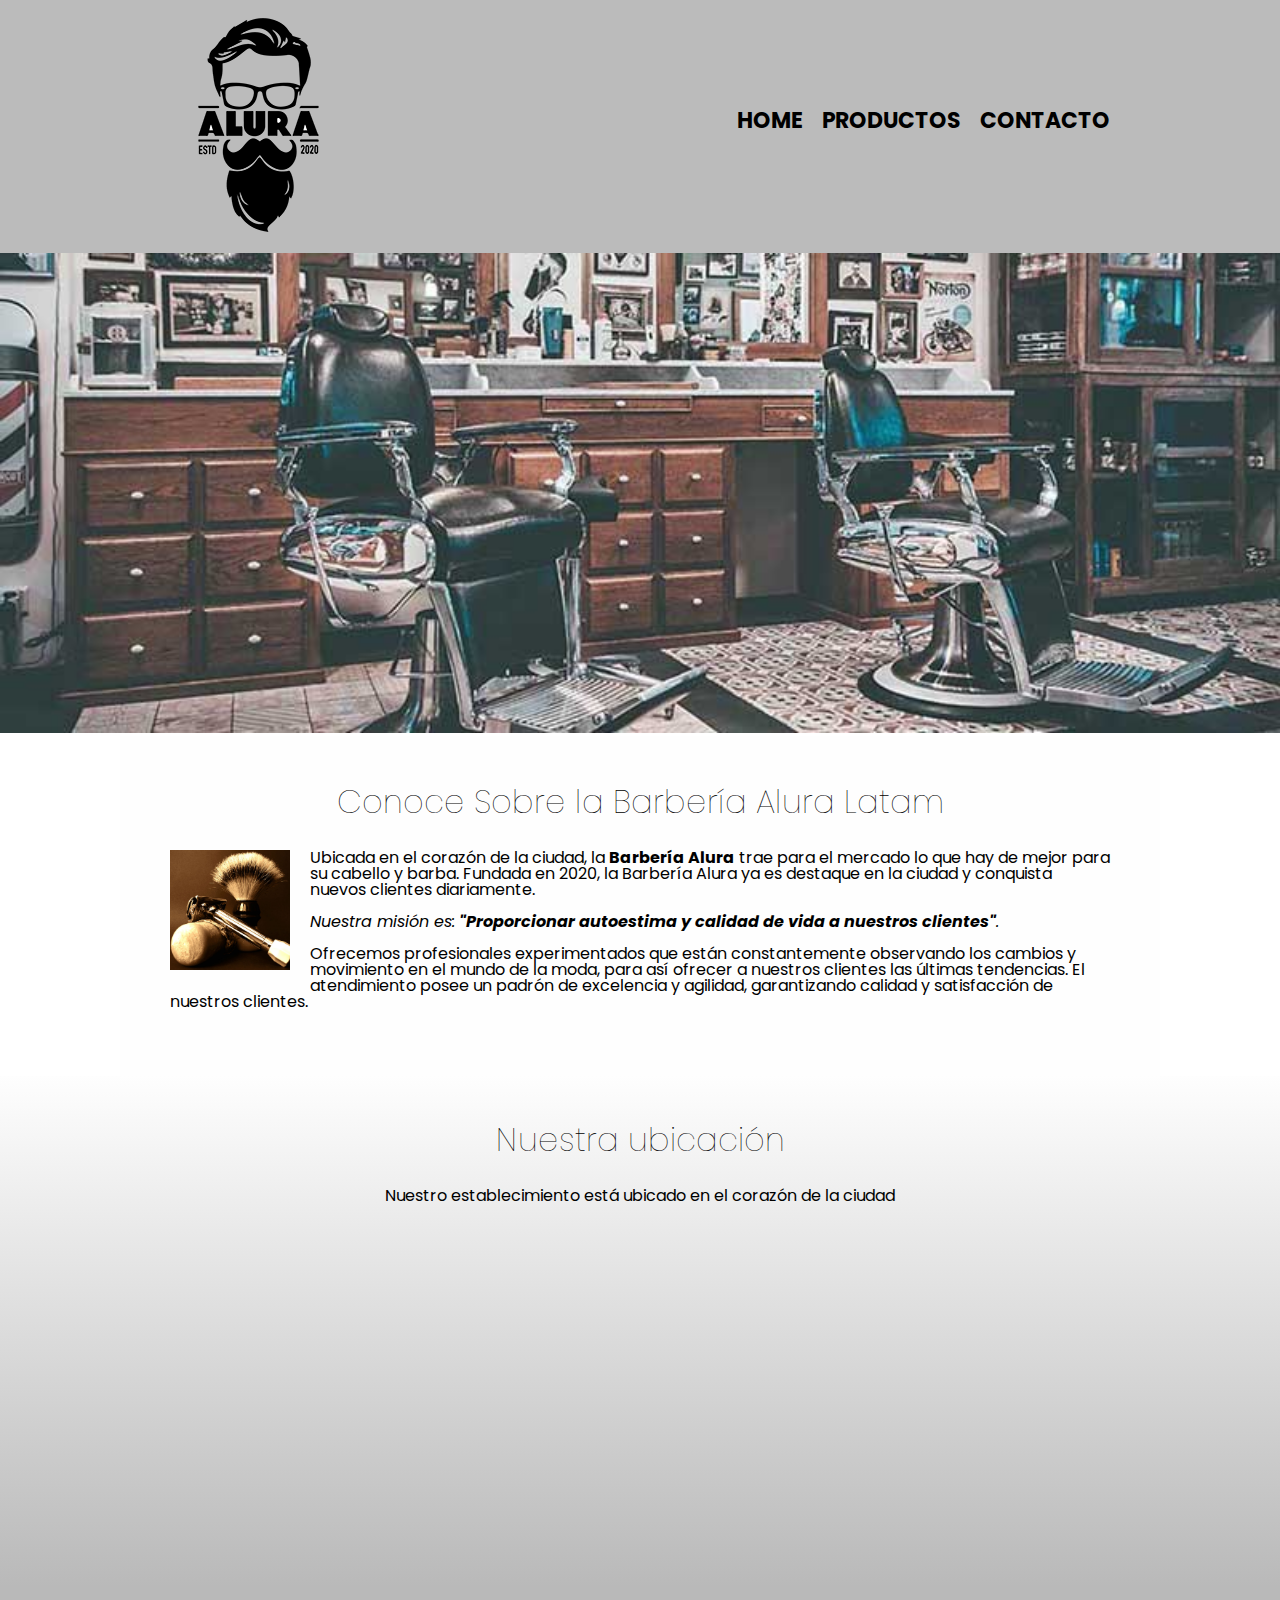
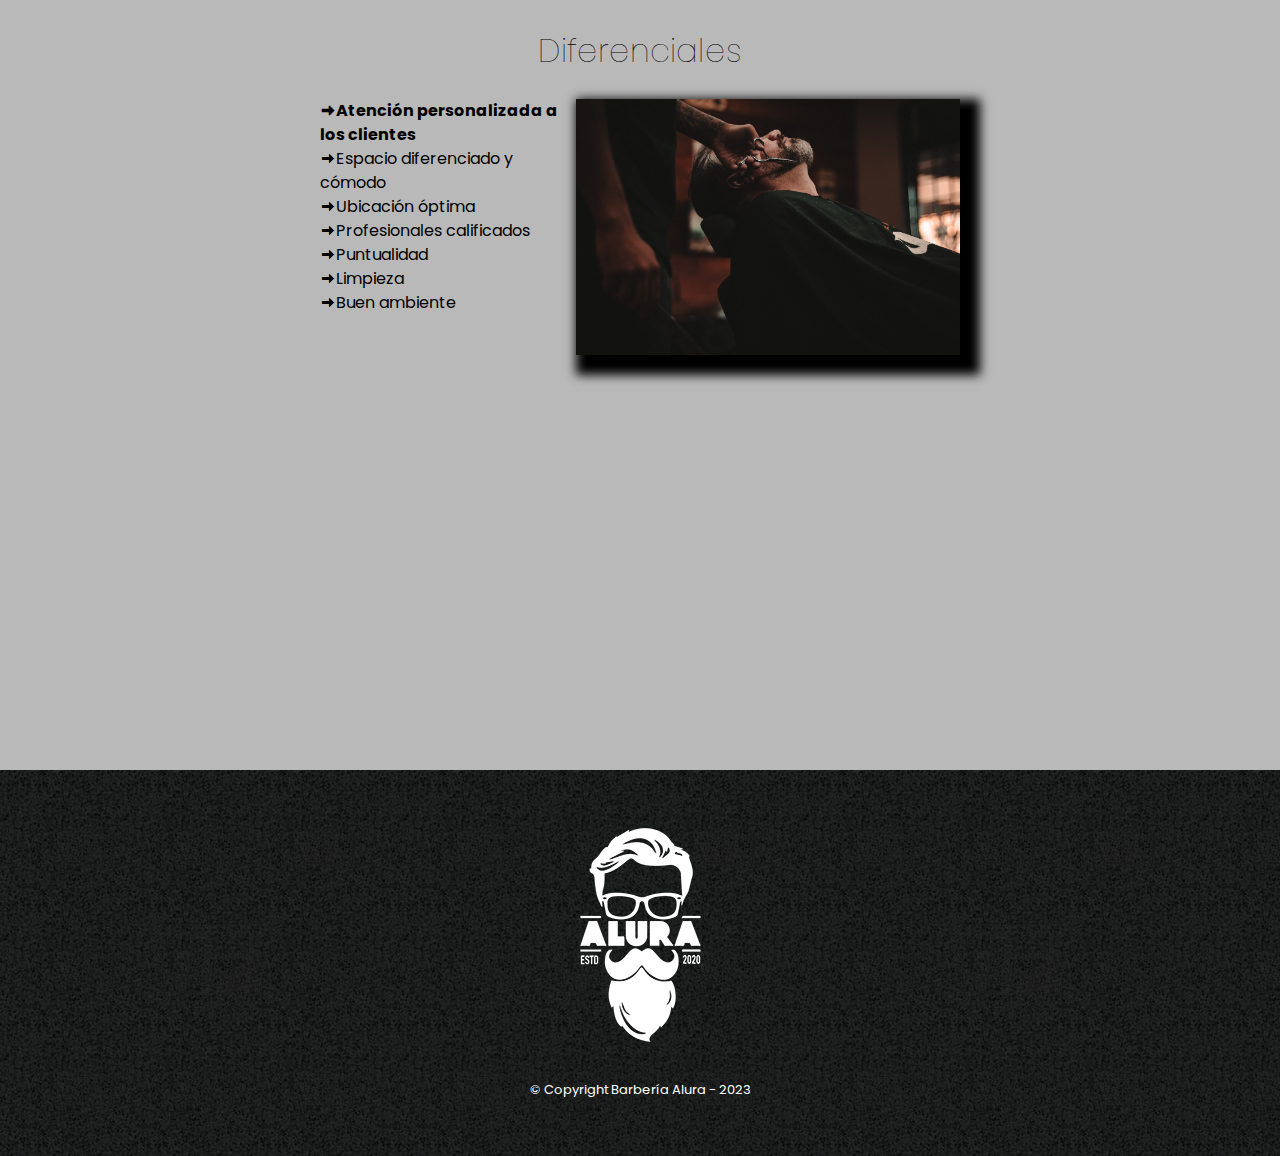
==== index.html @ 1d95af3a "Corrigiendo item Localización" ====
<!DOCTYPE html>
<html lang="es-MX">
    <head>
        <meta charset="UTF-8">
        <meta http-equiv="X-UA-Compatible" content="IE=edge">
        <meta name="viewport" content="width=device-width, initial-scale=1.0">
        <link rel="stylesheet" href="reset.css">
        <link rel="stylesheet" href="style.css">
        <link rel="shortcut icon" href="img/logo/logo.png" type="image/x-icon">
        <title>Barbería Alura</title>
    </head>
    <body>
        <!-- Aquí comienza el header -->
        <header>
            <div class="container">
                <h1><img src="img/logo/logo.png" alt="Logo de Barbería Alura"></h1>
                <nav>
                    <ul>
                        <li><a href="index.html">Home</a></li>
                        <li><a href="productos.html">Productos</a></li>
                        <li><a href="contacto.html">Contacto</a></li>
                    </ul>
                </nav>
            </div>
        </header>
        <!-- Aquí termina el header -->

        <!-- Aquí se muestra el banner de la página -->
        <img class="banner" src="img/banner.jpg" alt="Banner principal alusivo a un local de barbería">
        
        <!-- Aquí comienza el contenido principal -->
        <main class="main-index">
            <section class="principal">
                <h2 class="titulo-principal">Conoce Sobre la Barbería Alura Latam</h2> 
                <img class="utensilios" src="img/utensilios.jpg" alt="Utensilios de un barbero">
                <p>
                    Ubicada en el corazón de la ciudad, la <strong>Barbería Alura</strong> trae para el mercado lo que hay de mejor para su cabello y barba. Fundada en 2020, la Barbería Alura ya es destaque en la ciudad y conquista nuevos clientes diariamente.
                </p> 
                <p id="mision"> <em>
                    Nuestra misión es:<strong> "Proporcionar autoestima y calidad de vida a nuestros clientes"</strong>.
                </em> </p>
                <p>
                    Ofrecemos profesionales experimentados que están constantemente observando los cambios y movimiento en el mundo de la moda, para así ofrecer a nuestros clientes las últimas tendencias. El atendimiento posee un padrón de excelencia y agilidad, garantizando calidad y satisfacción de nuestros clientes. 
                </p>
            </section>

            <section class="mapa">
                <h3 class="titulo-principal">Nuestra ubicación</h3>
                <p>Nuestro establecimiento está ubicado en el corazón de la ciudad</p>
                <div class="mapa-contenido">
                    <iframe src="https://www.google.com/maps/embed?pb=!1m18!1m12!1m3!1d1227.2626447604746!2d-46.63276480701042!3d-23.58815944646242!2m3!1f0!2f0!3f0!3m2!1i1024!2i768!4f13.1!3m3!1m2!1s0x94ce5a2b2ed7f3a1%3A0xab35da2f5ca62674!2sCaelum%20-%20Education%20and%20Innovation!5e0!3m2!1ses!2smx!4v1685041095160!5m2!1ses!2smx" width="100%" height="300" style="border:0;" allowfullscreen="" loading="lazy" referrerpolicy="no-referrer-when-downgrade"></iframe>
                </div>
            </section>

            <section class="diferenciales">
                <h3 class="titulo-principal">Diferenciales</h3>
                <div class="contenido-diferenciales">
                    <ul class="lista-diferenciales">
                        <li class="items">Atención personalizada a los clientes</li> 
                        <li class="items">Espacio diferenciado y cómodo</li> 
                        <li class="items">Ubicación óptima</li> 
                        <li class="items">Profesionales calificados</li>
                        <li class="items">Puntualidad</li>
                        <li class="items">Limpieza</li>
                        <li class="items">Buen ambiente</li>
                    </ul>
                    <img class="imagen-diferenciales" src="img/diferenciales.jpg" alt="Barbero">
                </div>
                <div class="video">
                    <iframe width="100%" height="300" src="https://www.youtube.com/embed/wcVVXUV0YUY" title="YouTube video player" frameborder="0" allow="accelerometer; autoplay; clipboard-write; encrypted-media; gyroscope; picture-in-picture; web-share" allowfullscreen></iframe>
                </div>

            </section>

            
        </main>
        <!-- Aquí termina el contenido principal -->

        <!-- Aquí comienza el footer -->
        <footer>
            <img src="img/logo/logo-blanco.png" alt="Logo de Barbería Alura en blanco">
            <p class="copyright">&copy Copyright Barbería Alura - 2023</p>
        </footer>
        <!-- Aquí termina el footer -->
    </body>
</html>
---- style.css ----
@import url('https://fonts.googleapis.com/css2?family=Poppins&display=swap');

*{
    font-family: "Poppins", sans-serif;
}

header{
    background: #BBBBBB;
}

header .container{
    position: relative;
    width: 940px;
    margin: 0 auto;
}

header nav{
    position: absolute;
    right: 0;
    top: 110px;
}

header nav li{
    display: inline-block;
    margin-left: 15px;
}

header nav a{
    text-transform: uppercase;
    text-decoration: none;
    color: #000000;
    font-weight: bold;
    font-size: 22px;
}

header nav a:hover{
    color: #C78C19;
    text-decoration: underline;
}


main .productos{
    width: 940px;
    margin: 0 auto;
    padding: 50px;
}

main .productos li{
    display: inline-block;
    text-align: center;
    width: 30%;
    vertical-align: top;
    margin: 0 1.5%;
    padding: 30px 20px;
    box-sizing: border-box;
    border: 2px solid #000000;
    border-radius: 10px;
}

main .productos li:hover{
    border-color: #C78C19;
}

main .productos li:active{
    border-color: #088C19;
}

main .productos h2{
    font-size: 30px;
    font-weight: bold;
}

main .productos li:hover h2{
    font-size: 33px;
}

main .producto-descripcion{
    font-size: 18px;
}

main .producto-precio{
    font-size: 20px;
    font-weight: bold;
    margin-top: 10px;
}

footer{
    text-align: center;
    background: url(img/logo/bg.jpg);
    padding: 40px;
}

footer .copyright{
    color: #FFFFFF;
    font-size: 13px;
    margin: 20px;
}

/*-------------CONTACTO---------------*/

.main-contacto{  /*Styles for the main container*/
    width: 940px;
    margin: 0 auto;
}

form{
    margin: 40px 0;
}

form label, form legend{
    display: block;
    margin: 0 0 10px;
}

.input-padron{
    display: block;
    margin: 0 0 20px;
    padding: 10px 25px;
    width: 50%;
    resize: none;
}

.checkbox{
    margin: 20px 0;
}

.enviar{
    width: 40%;
    padding: 15px 0;
    font-size: 1em;
    font-weight: bold;
    color: #fffbfb;
    background-color: rgb(255, 166, 0);
    border: none;
    border-radius: 5px;
    cursor: pointer;
    transition: all .5s;
}

.enviar:hover{
    background-color: darkorange;
    transform: scale(1.2);
}

table{
    margin: 40px;
}

thead{
    background-color: #555555;
    color: white;
    font-weight: bold;
}

td, th{
    border: 1px solid #000000;
    padding: 8px 15px;
}

/* Aquí inicia el CSS para nuestra página inicial */
.principal{
    width: 940px;
    margin: 0 auto;
    padding: 50px;
    background: #fefefe;
}

.banner{
    width: 100%;
}

.titulo-principal{
    text-align: center;
    font-size: 2em;
    margin-bottom: 1em;
    clear: left;
    font-weight: 100;
}

.principal p{
    margin-bottom: 1em;
}

.utensilios{
    width: 120px;
    float: left;
    margin: 0 20px 20px 0;
}

.mapa{
    padding: 3em 0;
    background: linear-gradient(#fefefe, #b9b9b9);
}

.mapa p{
    margin: 0 0 2em;
    text-align: center;
}

.mapa-contenido{
    width: 940px;
    margin: 0 auto;
}

.diferenciales{
    padding: 3em 0;
    background: #b9b9b9;
}

.contenido-diferenciales{
    width: 640px;
    margin: 0 auto;
    display: flex;
}

.lista-diferenciales{
    width: 40%;
    vertical-align: top;
}

.items{
    line-height: 1.5;
}

.items:before{
    content: "🠚";
}

.items:first-child{
    font-weight: bold;
}

.imagen-diferenciales{
    width: 60%;
    transition: all 0.3s;
    box-shadow: 10px 10px 10px 10px #000000;
}

.imagen-diferenciales:hover{
    opacity: 0.3;
}

.video{
    width: 560px;
    margin: 2em auto;
}

/* Aquí empiezan los cambios responsivos */
@media screen and (max-width:480px){
    header{
        padding-bottom: 30px;
    }
    header h1{
        text-align: center;
    }

    header nav{
        position: static;
        text-align: center;
    }

    header .container, .principal, .mapa-contenido, .contenido-diferenciales, .video, .main-contacto{
        width: auto;
    }

    .mapa, .diferenciales, .main-contacto{
        padding: 3em;
    }

    .contenido-diferenciales{
        display: block;
    }

    .lista-diferenciales, .imagen-diferenciales{
        width: 100%;
        margin-bottom: 30px;
    }

    main .productos{
        width: auto;
    }

    main .productos li{
        display: block;
        width: auto;
        margin-bottom: 40px;
    }

    main .productos li img{
        width: 100%;
    }

    .enviar, .input-padron{
        width: 80%;
    }
    
}
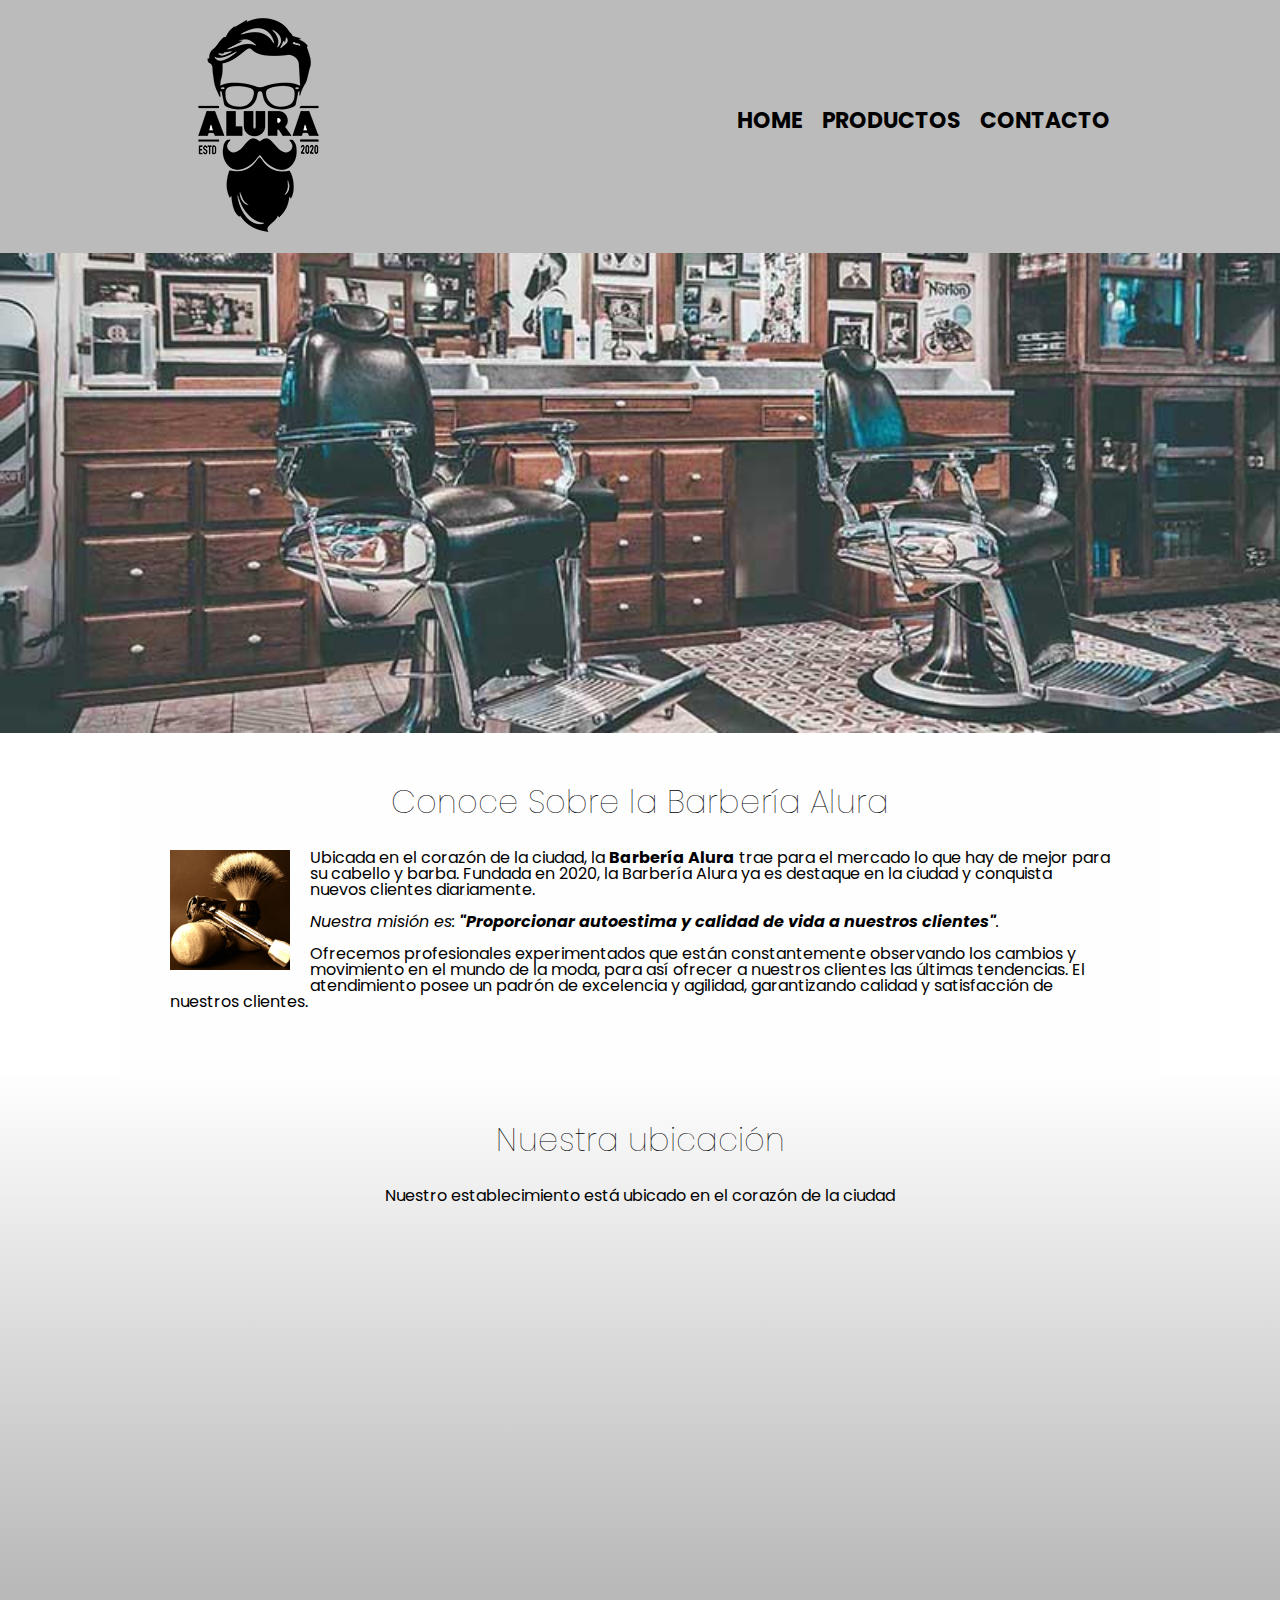
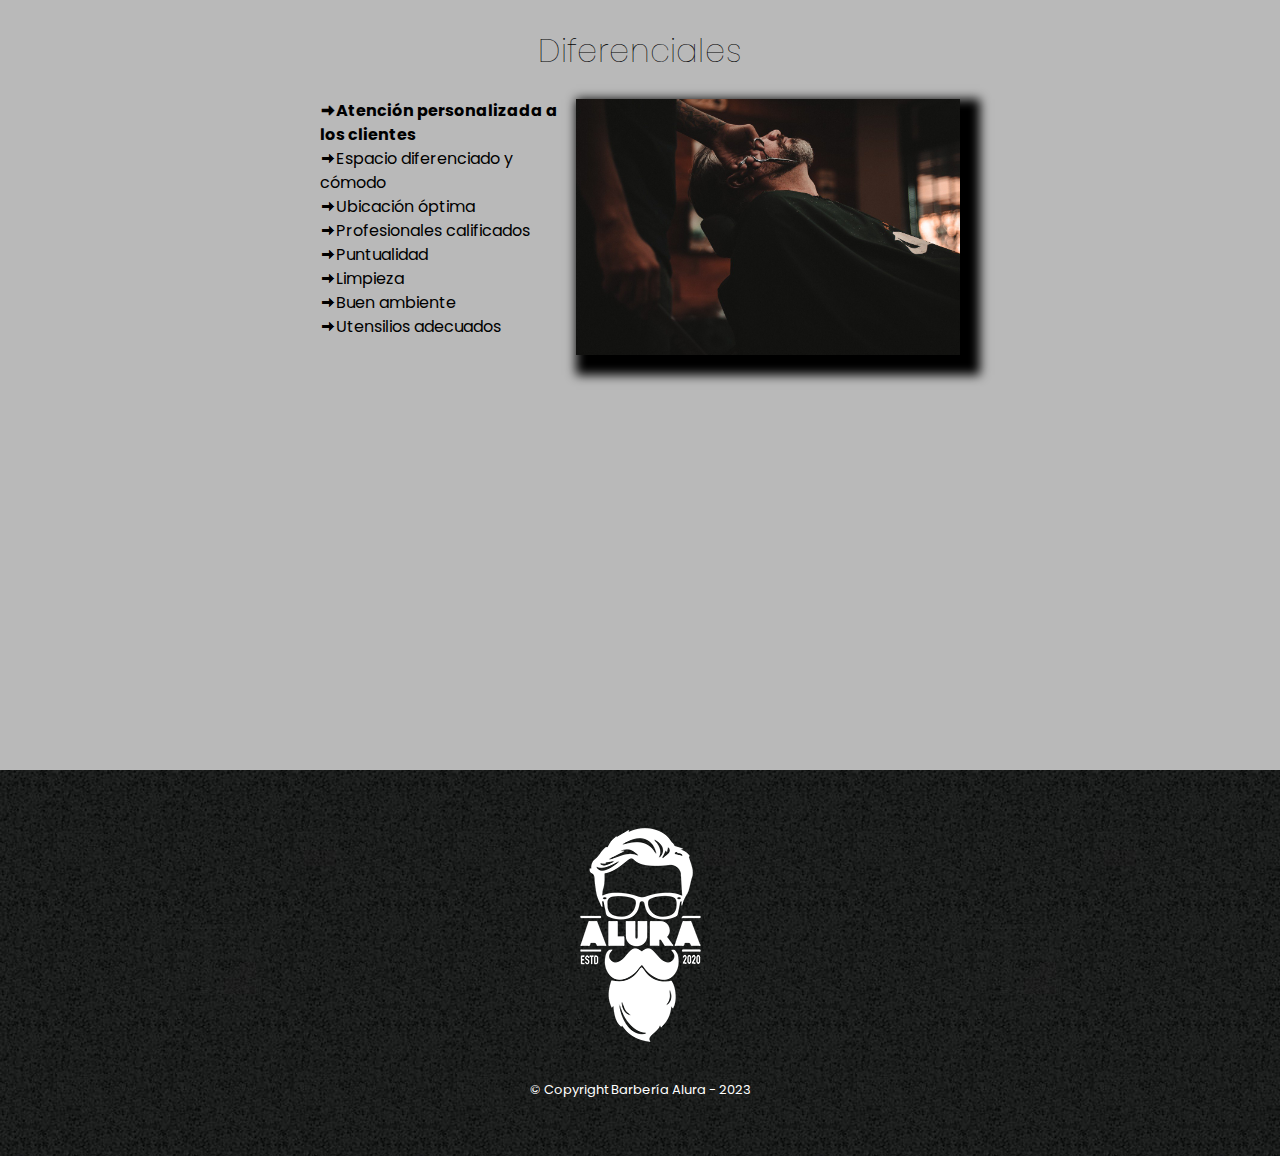
==== commit 4a42c21d: "Merge branch 'master' of C:/Users/lizir/Downloads/OracleONE/servidor" ====
--- a/index.html
+++ b/index.html
@@ -31,7 +31,7 @@
         <!-- Aquí comienza el contenido principal -->
         <main class="main-index">
             <section class="principal">
-                <h2 class="titulo-principal">Conoce Sobre la Barbería Alura Latam</h2> 
+                <h2 class="titulo-principal">Conoce Sobre la Barbería Alura</h2> 
                 <img class="utensilios" src="img/utensilios.jpg" alt="Utensilios de un barbero">
                 <p>
                     Ubicada en el corazón de la ciudad, la <strong>Barbería Alura</strong> trae para el mercado lo que hay de mejor para su cabello y barba. Fundada en 2020, la Barbería Alura ya es destaque en la ciudad y conquista nuevos clientes diariamente.
@@ -63,6 +63,7 @@
                         <li class="items">Puntualidad</li>
                         <li class="items">Limpieza</li>
                         <li class="items">Buen ambiente</li>
+                        <li class="items">Utensilios adecuados</li>
                     </ul>
                     <img class="imagen-diferenciales" src="img/diferenciales.jpg" alt="Barbero">
                 </div>
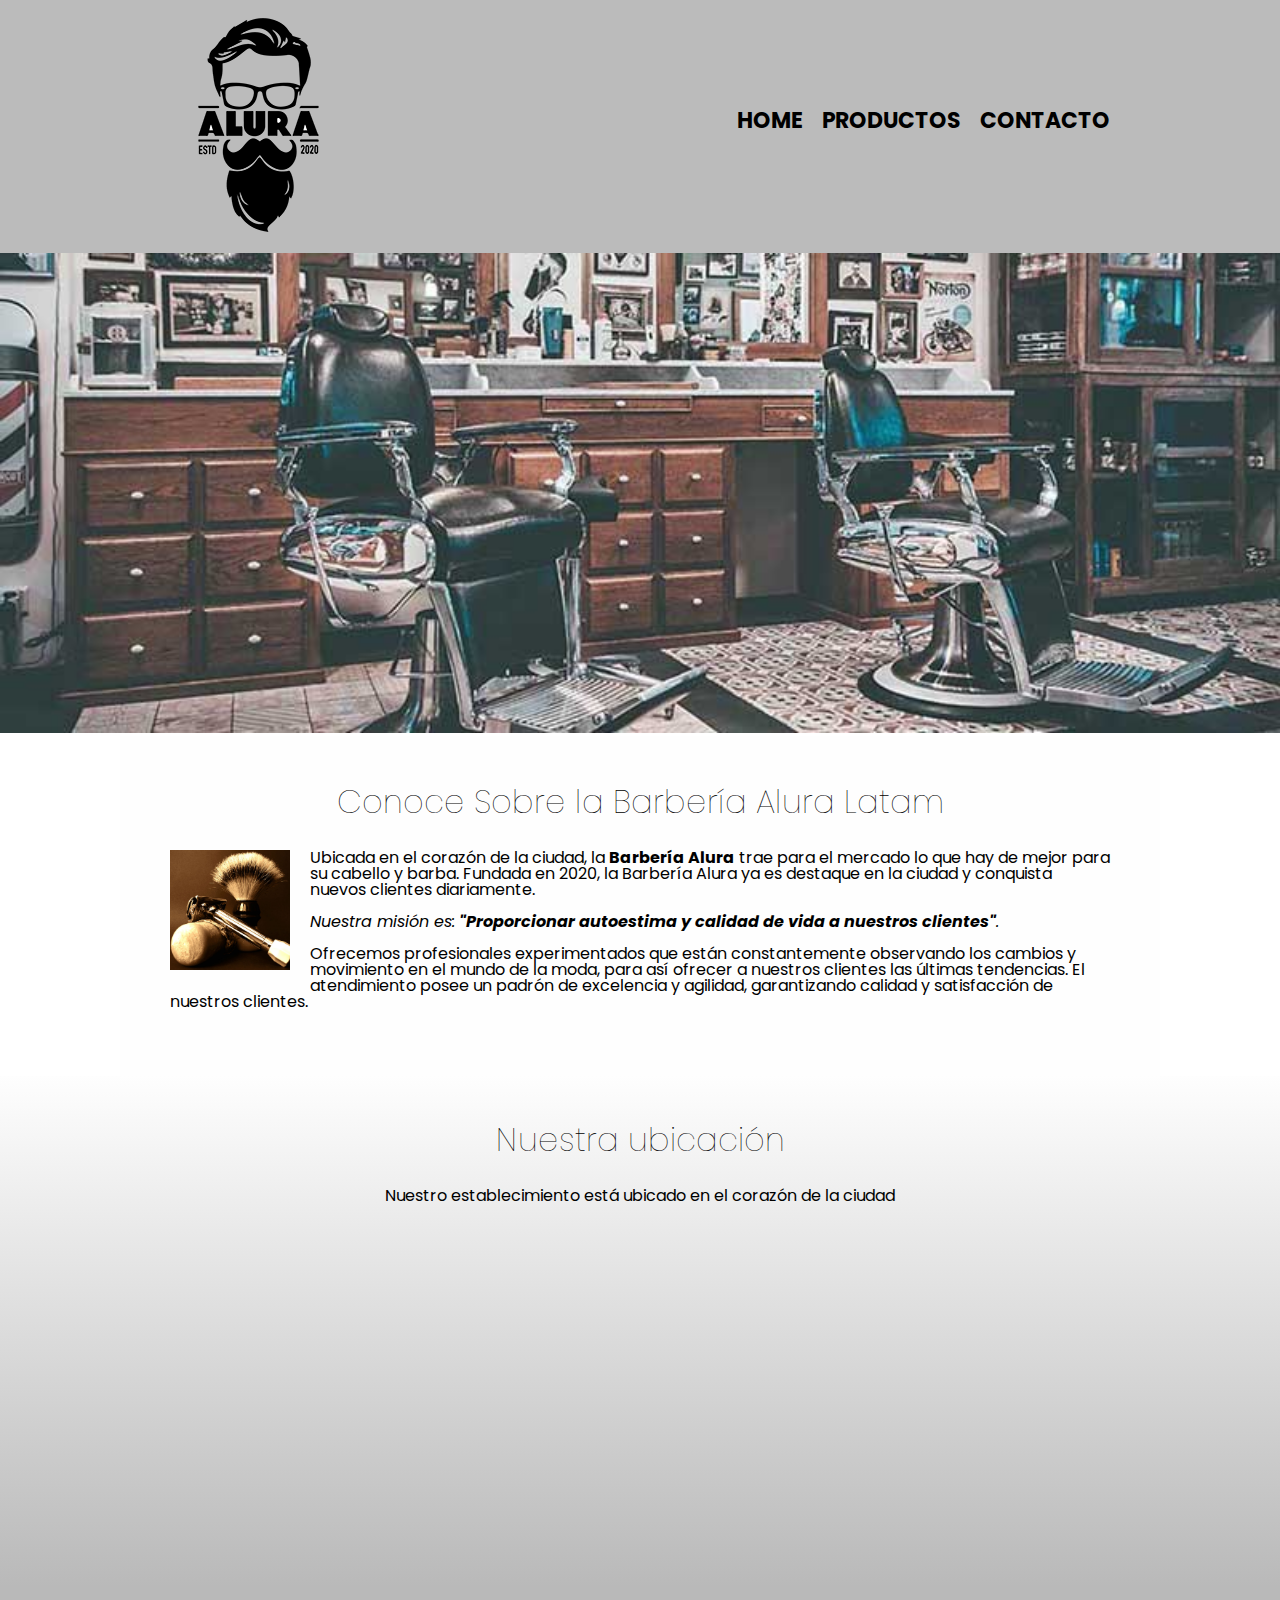
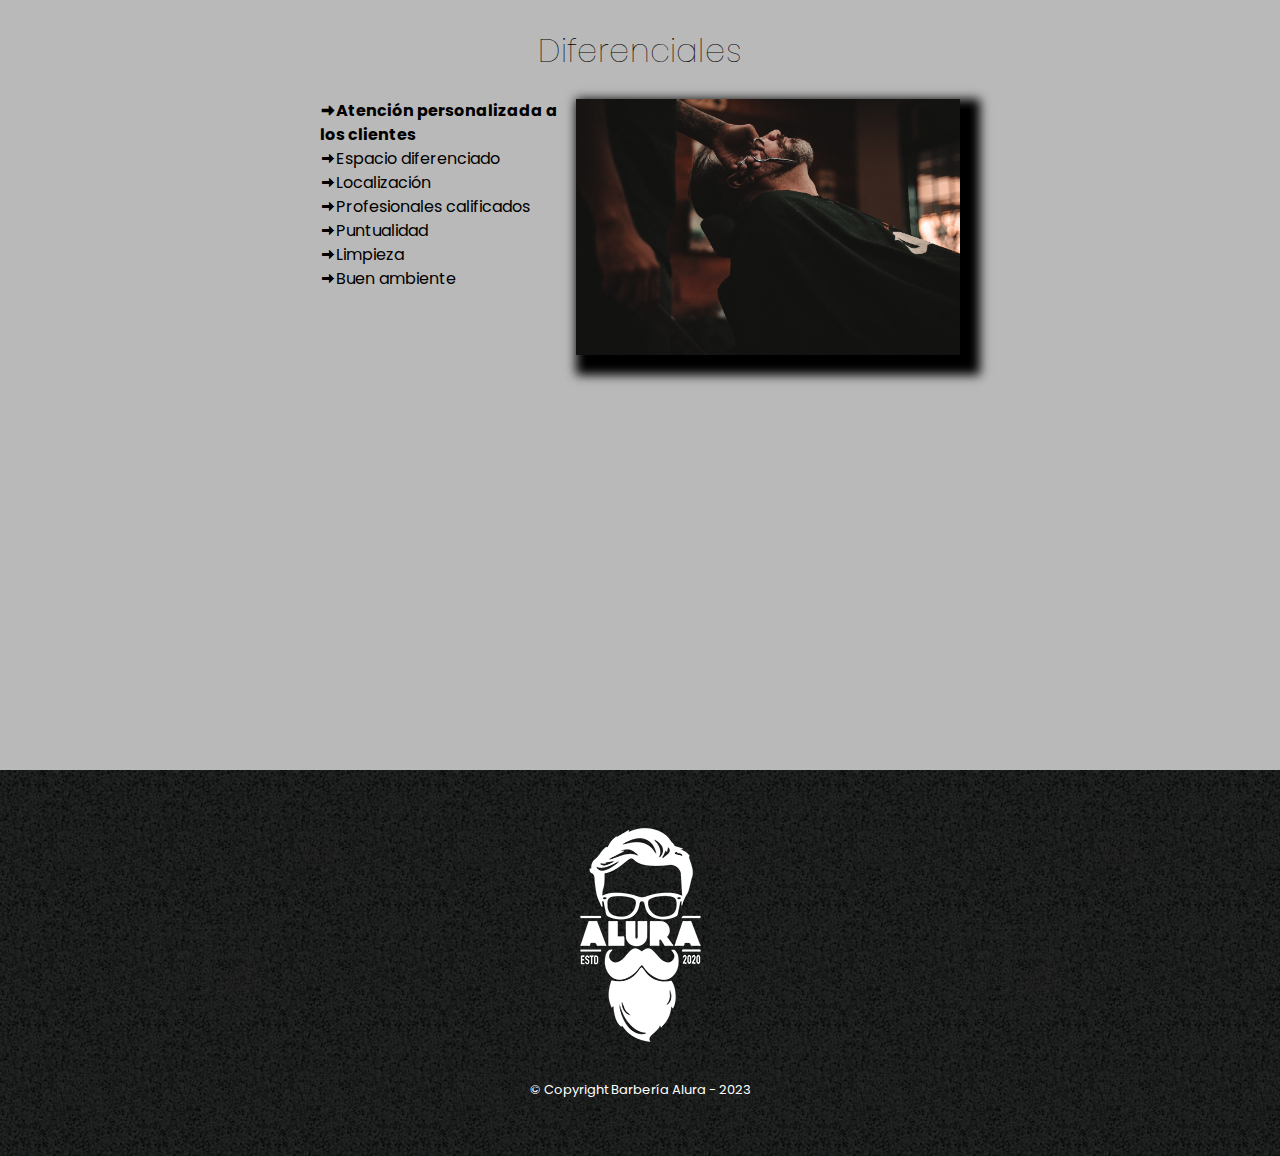
==== commit bb66aa0b: "Agregando Latam al titulo de Conoce" ====
--- a/index.html
+++ b/index.html
@@ -31,7 +31,7 @@
         <!-- Aquí comienza el contenido principal -->
         <main class="main-index">
             <section class="principal">
-                <h2 class="titulo-principal">Conoce Sobre la Barbería Alura</h2> 
+                <h2 class="titulo-principal">Conoce Sobre la Barbería Alura Latam</h2> 
                 <img class="utensilios" src="img/utensilios.jpg" alt="Utensilios de un barbero">
                 <p>
                     Ubicada en el corazón de la ciudad, la <strong>Barbería Alura</strong> trae para el mercado lo que hay de mejor para su cabello y barba. Fundada en 2020, la Barbería Alura ya es destaque en la ciudad y conquista nuevos clientes diariamente.
@@ -57,13 +57,12 @@
                 <div class="contenido-diferenciales">
                     <ul class="lista-diferenciales">
                         <li class="items">Atención personalizada a los clientes</li> 
-                        <li class="items">Espacio diferenciado y cómodo</li> 
-                        <li class="items">Ubicación óptima</li> 
+                        <li class="items">Espacio diferenciado</li> 
+                        <li class="items">Localización</li> 
                         <li class="items">Profesionales calificados</li>
                         <li class="items">Puntualidad</li>
                         <li class="items">Limpieza</li>
                         <li class="items">Buen ambiente</li>
-                        <li class="items">Utensilios adecuados</li>
                     </ul>
                     <img class="imagen-diferenciales" src="img/diferenciales.jpg" alt="Barbero">
                 </div>
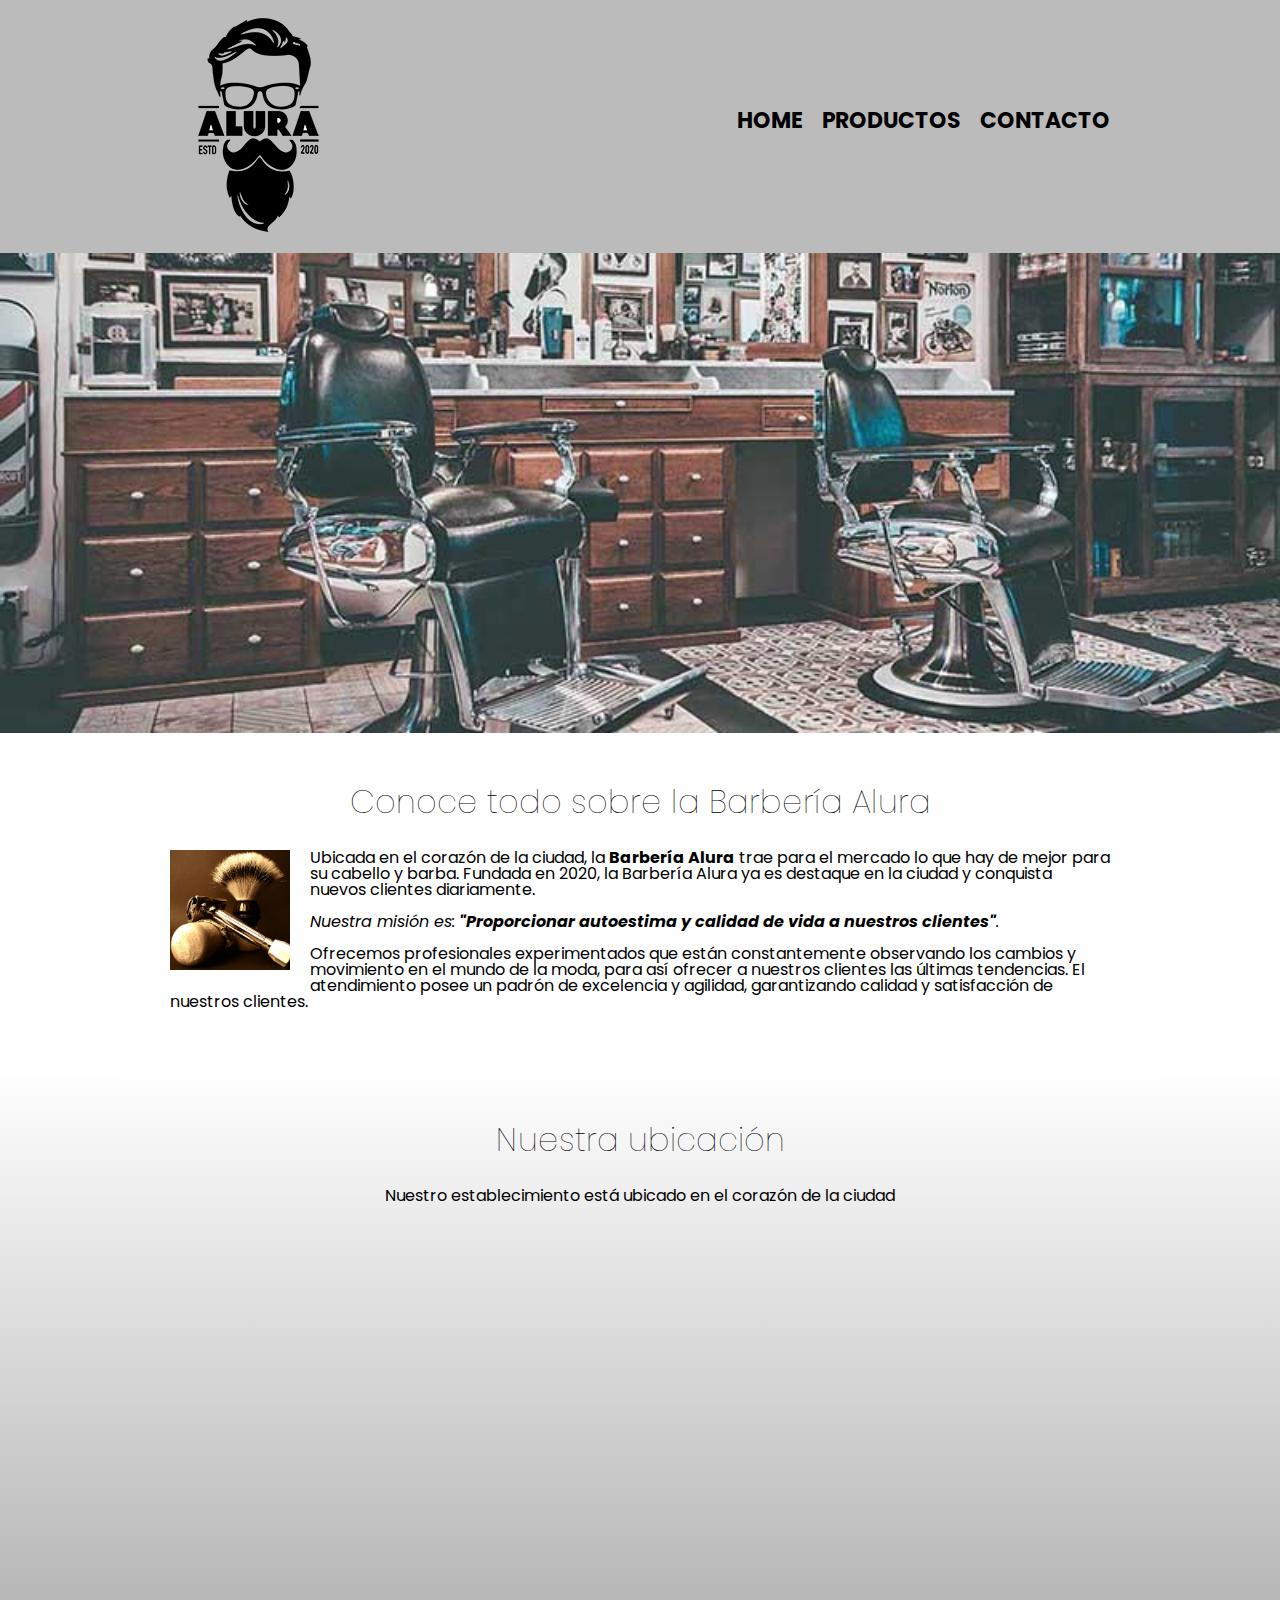
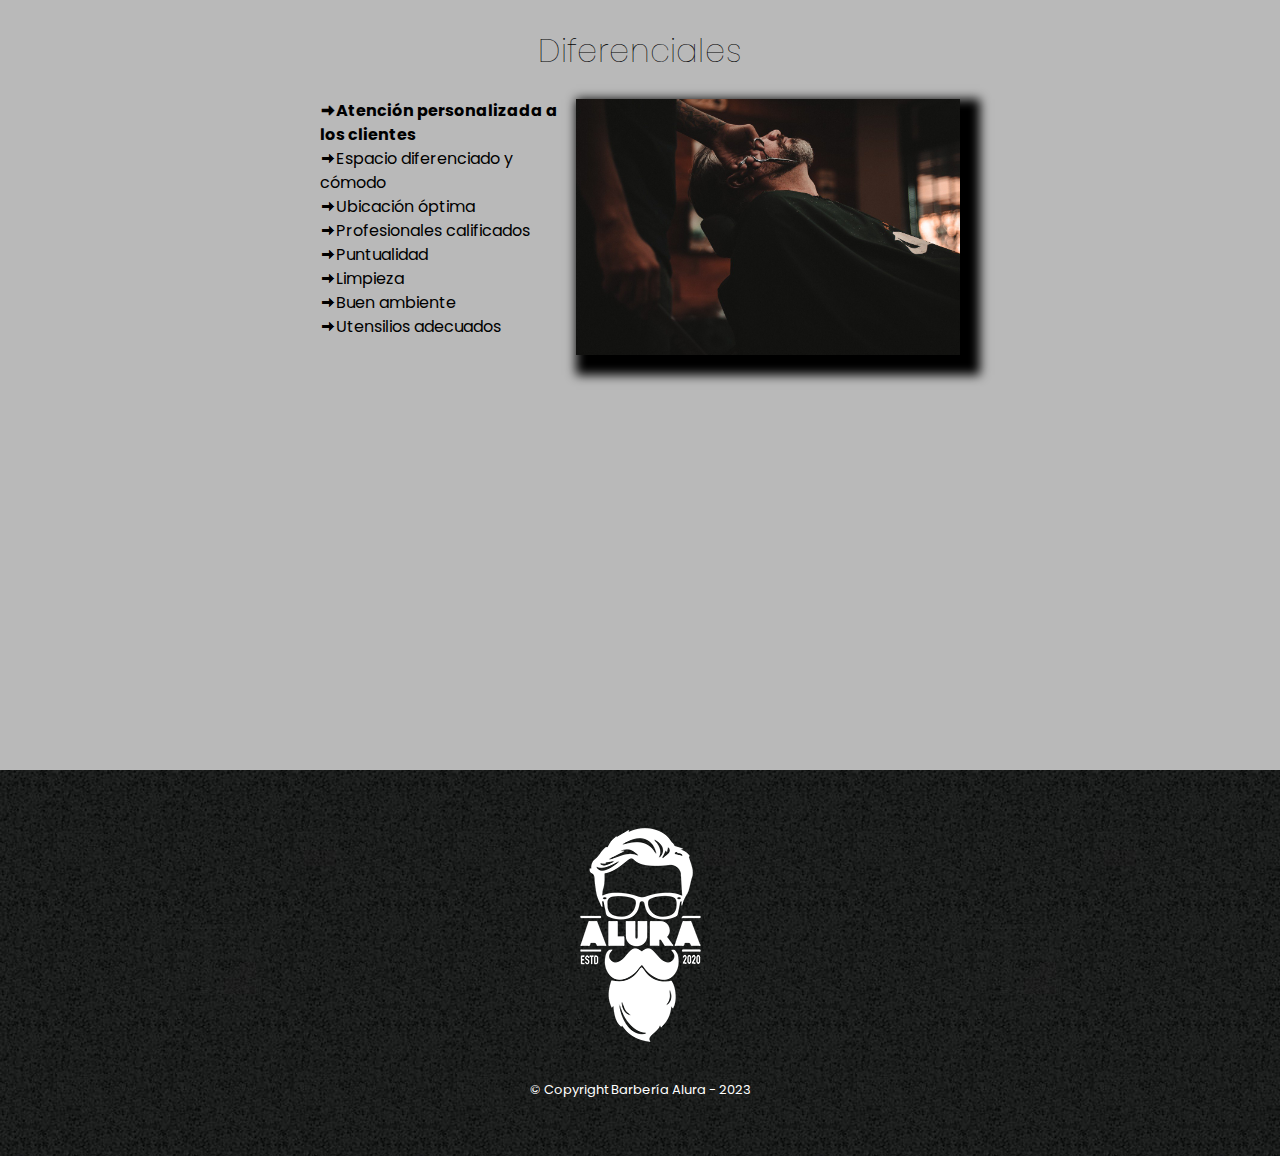
==== commit d301700b: "Modificando titulo principal de Conoce" ====
--- a/index.html
+++ b/index.html
@@ -31,7 +31,7 @@
         <!-- Aquí comienza el contenido principal -->
         <main class="main-index">
             <section class="principal">
-                <h2 class="titulo-principal">Conoce Sobre la Barbería Alura Latam</h2> 
+                <h2 class="titulo-principal">Conoce todo sobre la Barbería Alura</h2> 
                 <img class="utensilios" src="img/utensilios.jpg" alt="Utensilios de un barbero">
                 <p>
                     Ubicada en el corazón de la ciudad, la <strong>Barbería Alura</strong> trae para el mercado lo que hay de mejor para su cabello y barba. Fundada en 2020, la Barbería Alura ya es destaque en la ciudad y conquista nuevos clientes diariamente.
@@ -57,12 +57,13 @@
                 <div class="contenido-diferenciales">
                     <ul class="lista-diferenciales">
                         <li class="items">Atención personalizada a los clientes</li> 
-                        <li class="items">Espacio diferenciado</li> 
-                        <li class="items">Localización</li> 
+                        <li class="items">Espacio diferenciado y cómodo</li> 
+                        <li class="items">Ubicación óptima</li> 
                         <li class="items">Profesionales calificados</li>
                         <li class="items">Puntualidad</li>
                         <li class="items">Limpieza</li>
                         <li class="items">Buen ambiente</li>
+                        <li class="items">Utensilios adecuados</li>
                     </ul>
                     <img class="imagen-diferenciales" src="img/diferenciales.jpg" alt="Barbero">
                 </div>
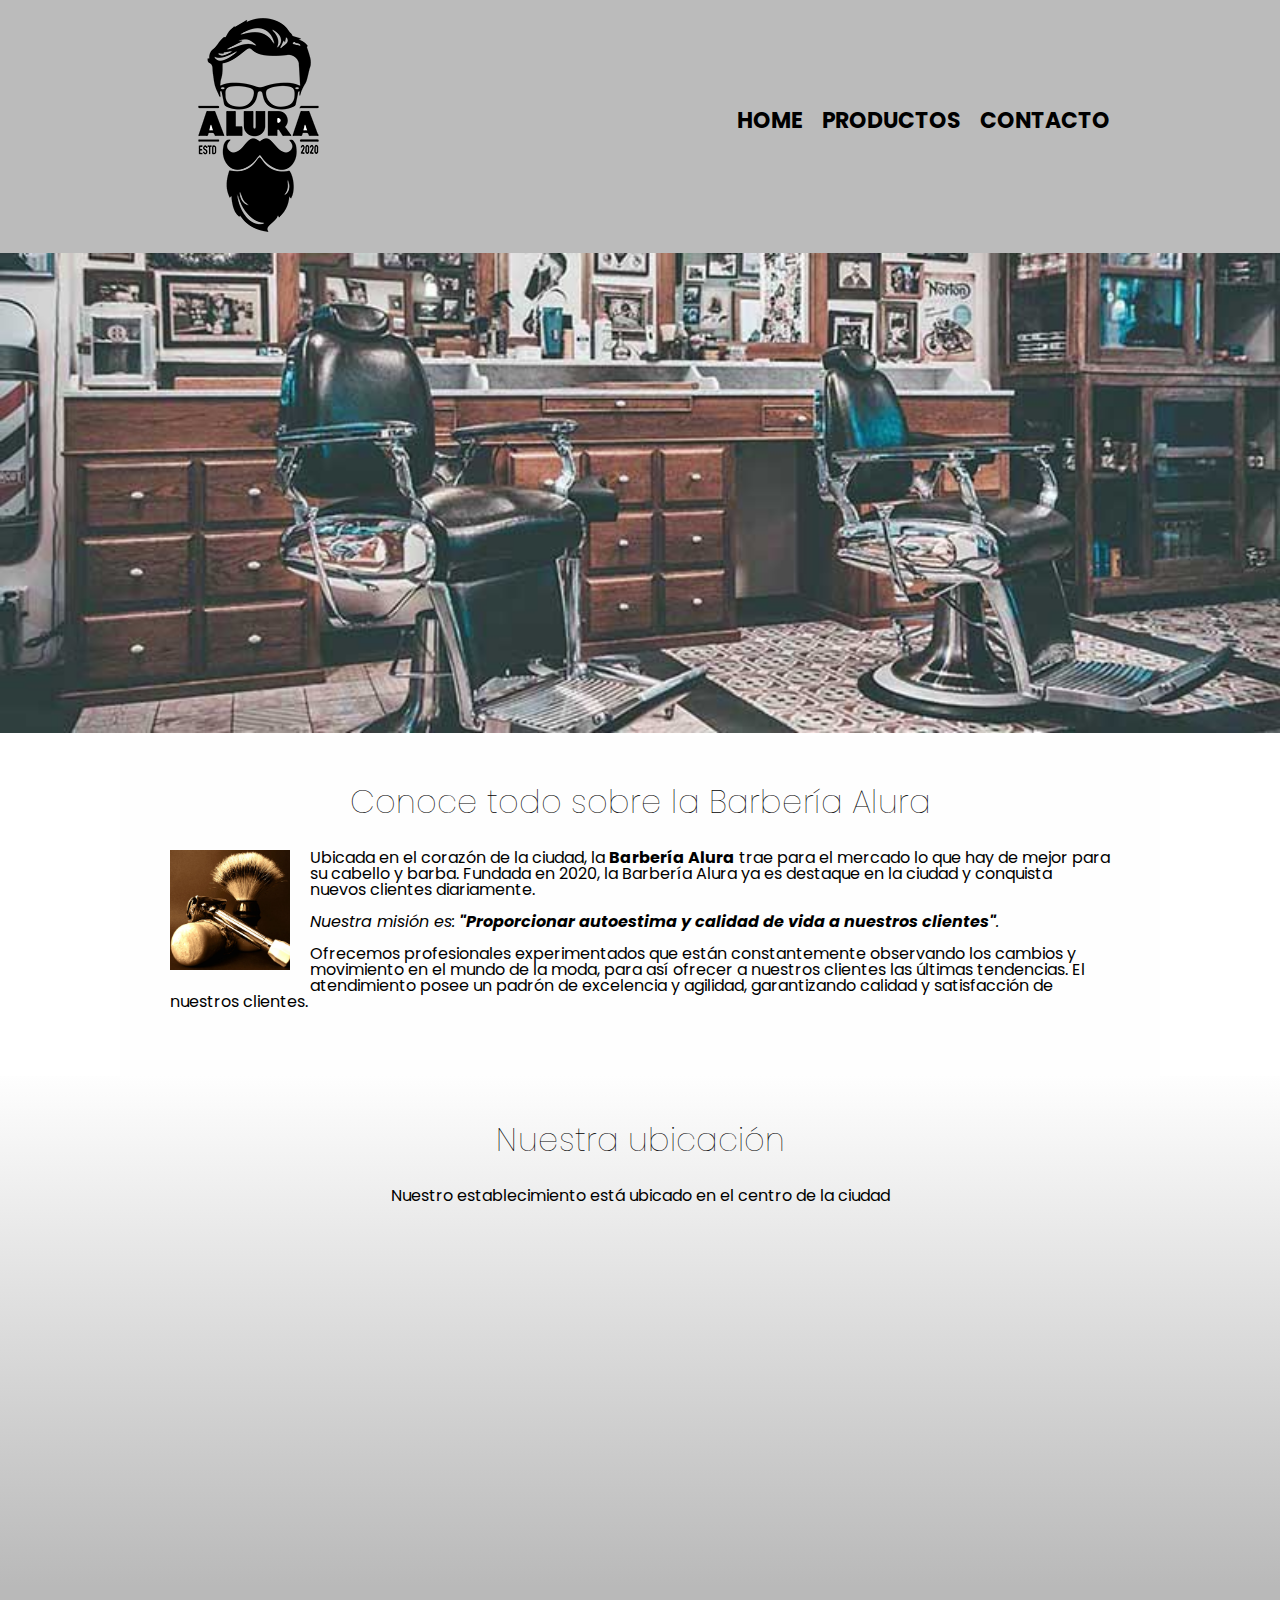
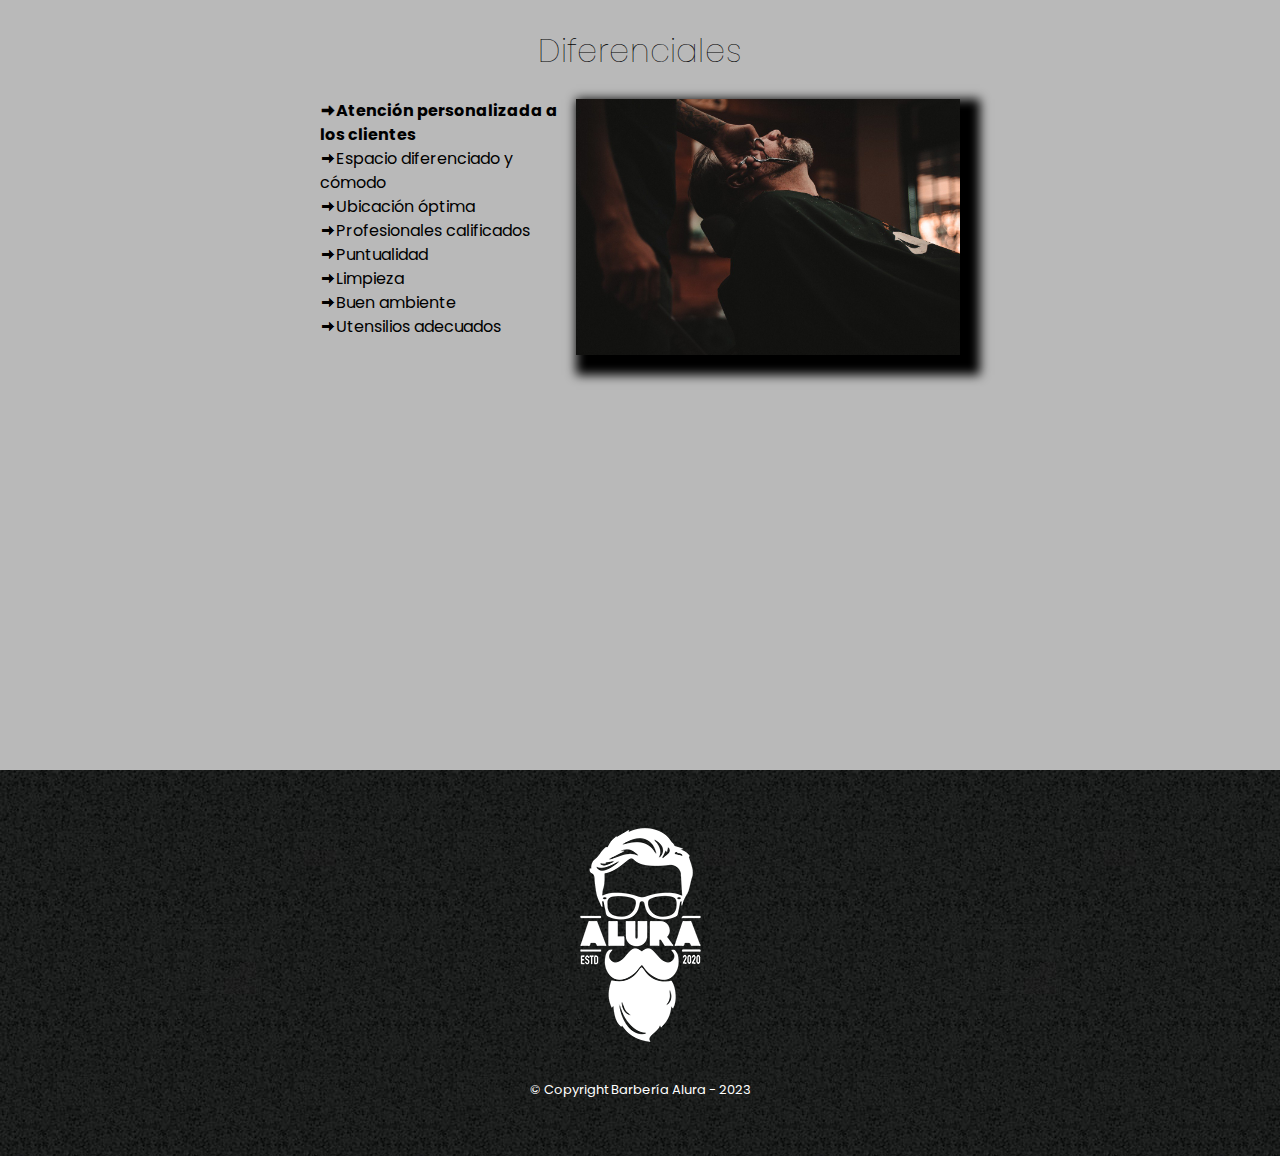
==== commit cc860576: "Corazón a centro en Ubicación" ====
--- a/index.html
+++ b/index.html
@@ -46,7 +46,7 @@
 
             <section class="mapa">
                 <h3 class="titulo-principal">Nuestra ubicación</h3>
-                <p>Nuestro establecimiento está ubicado en el corazón de la ciudad</p>
+                <p>Nuestro establecimiento está ubicado en el centro de la ciudad</p>
                 <div class="mapa-contenido">
                     <iframe src="https://www.google.com/maps/embed?pb=!1m18!1m12!1m3!1d1227.2626447604746!2d-46.63276480701042!3d-23.58815944646242!2m3!1f0!2f0!3f0!3m2!1i1024!2i768!4f13.1!3m3!1m2!1s0x94ce5a2b2ed7f3a1%3A0xab35da2f5ca62674!2sCaelum%20-%20Education%20and%20Innovation!5e0!3m2!1ses!2smx!4v1685041095160!5m2!1ses!2smx" width="100%" height="300" style="border:0;" allowfullscreen="" loading="lazy" referrerpolicy="no-referrer-when-downgrade"></iframe>
                 </div>
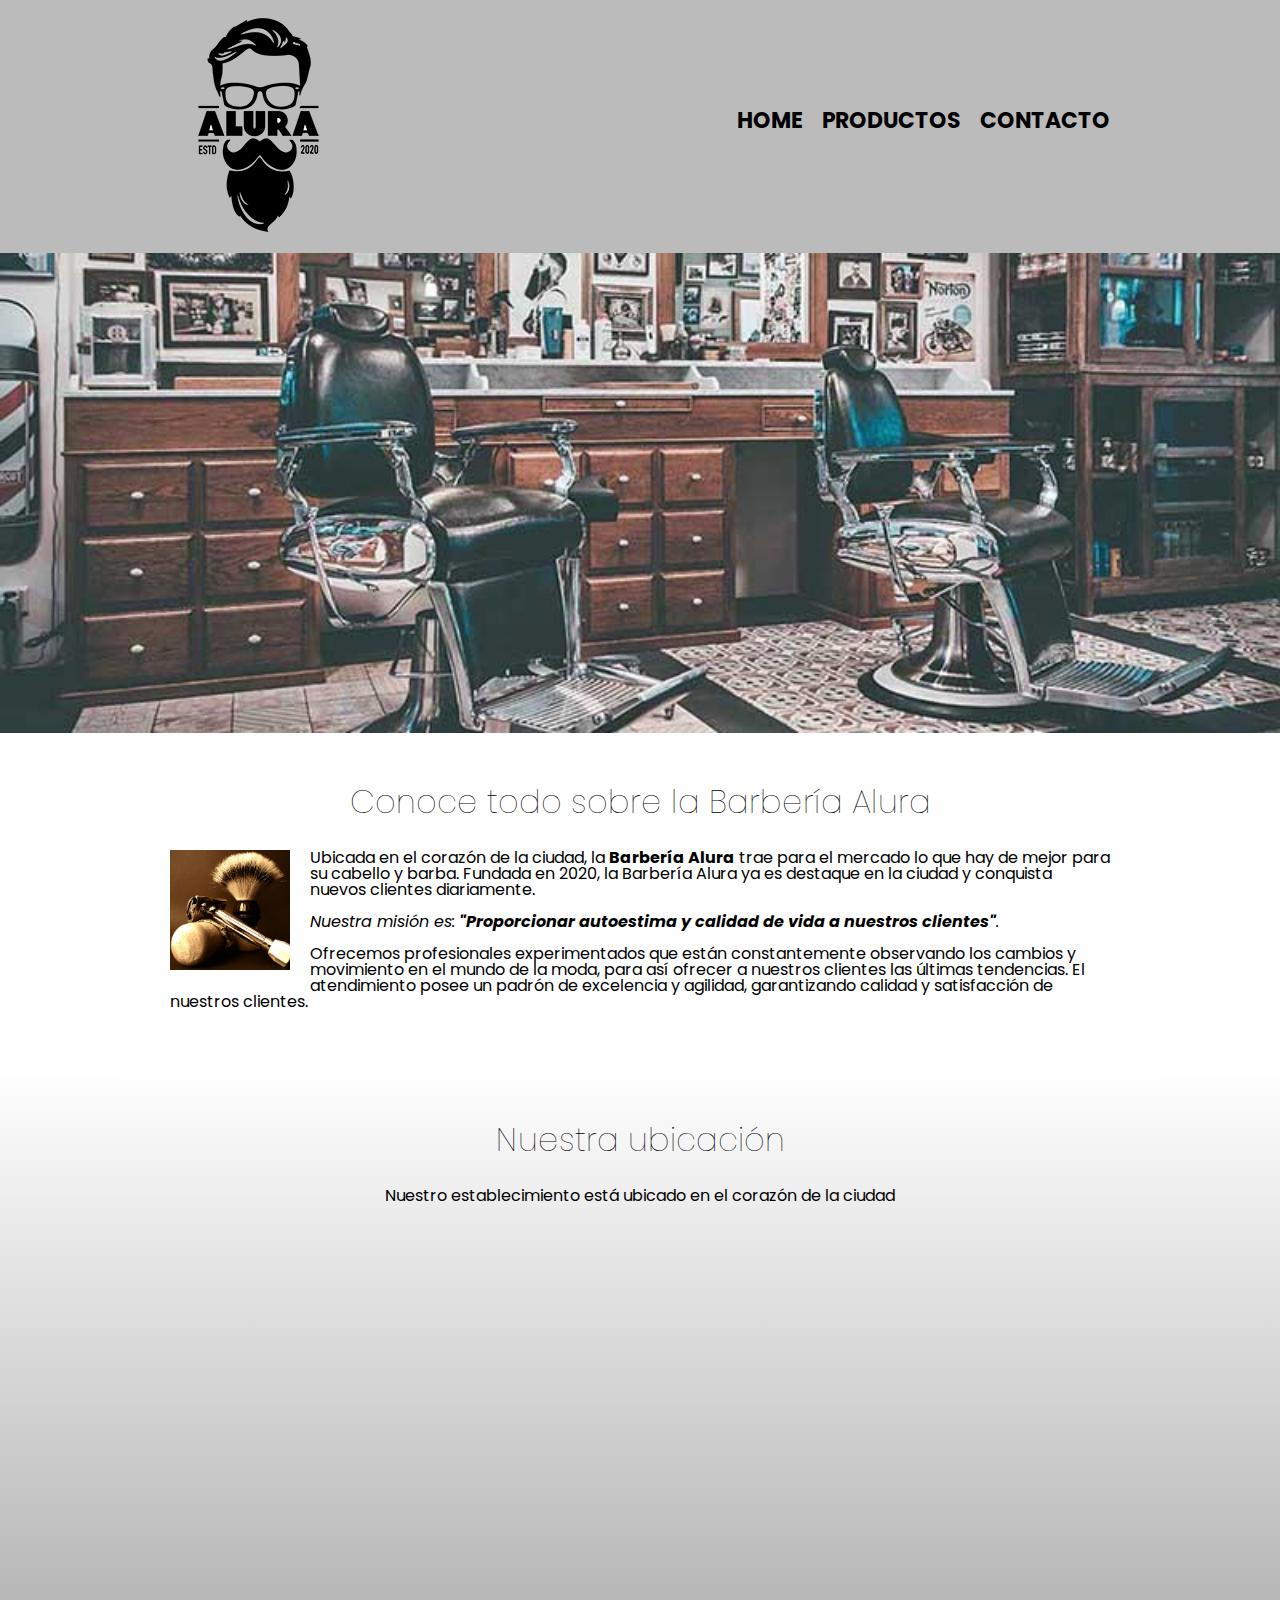
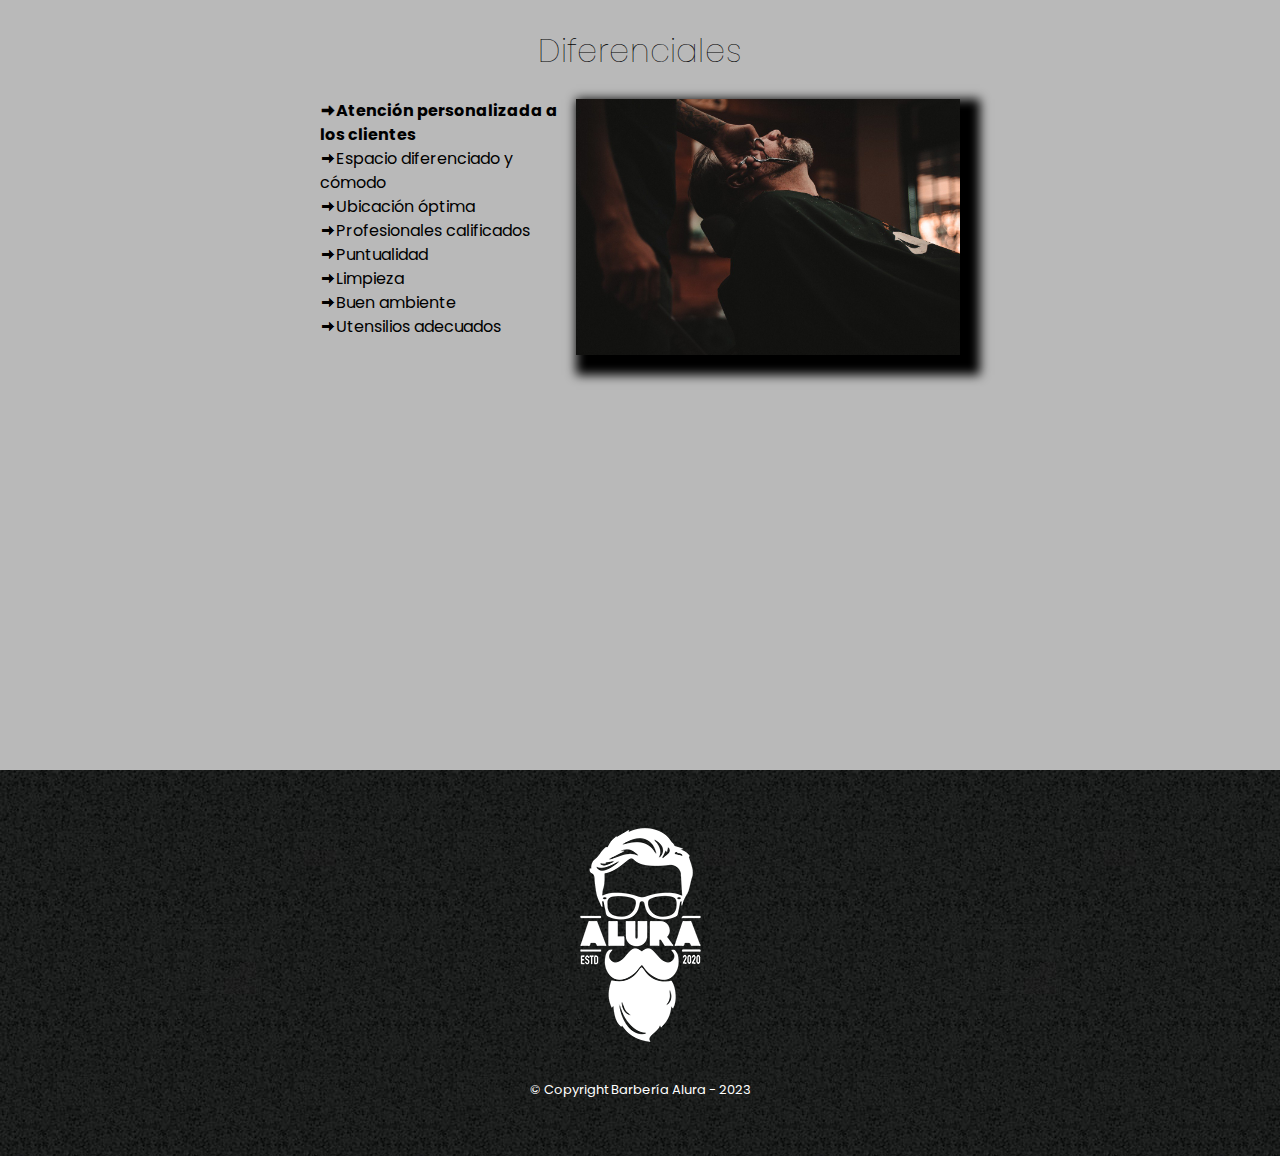
==== commit a896c758: "Revert "Corazón a centro en Ubicación"" ====
--- a/index.html
+++ b/index.html
@@ -46,7 +46,7 @@
 
             <section class="mapa">
                 <h3 class="titulo-principal">Nuestra ubicación</h3>
-                <p>Nuestro establecimiento está ubicado en el centro de la ciudad</p>
+                <p>Nuestro establecimiento está ubicado en el corazón de la ciudad</p>
                 <div class="mapa-contenido">
                     <iframe src="https://www.google.com/maps/embed?pb=!1m18!1m12!1m3!1d1227.2626447604746!2d-46.63276480701042!3d-23.58815944646242!2m3!1f0!2f0!3f0!3m2!1i1024!2i768!4f13.1!3m3!1m2!1s0x94ce5a2b2ed7f3a1%3A0xab35da2f5ca62674!2sCaelum%20-%20Education%20and%20Innovation!5e0!3m2!1ses!2smx!4v1685041095160!5m2!1ses!2smx" width="100%" height="300" style="border:0;" allowfullscreen="" loading="lazy" referrerpolicy="no-referrer-when-downgrade"></iframe>
                 </div>
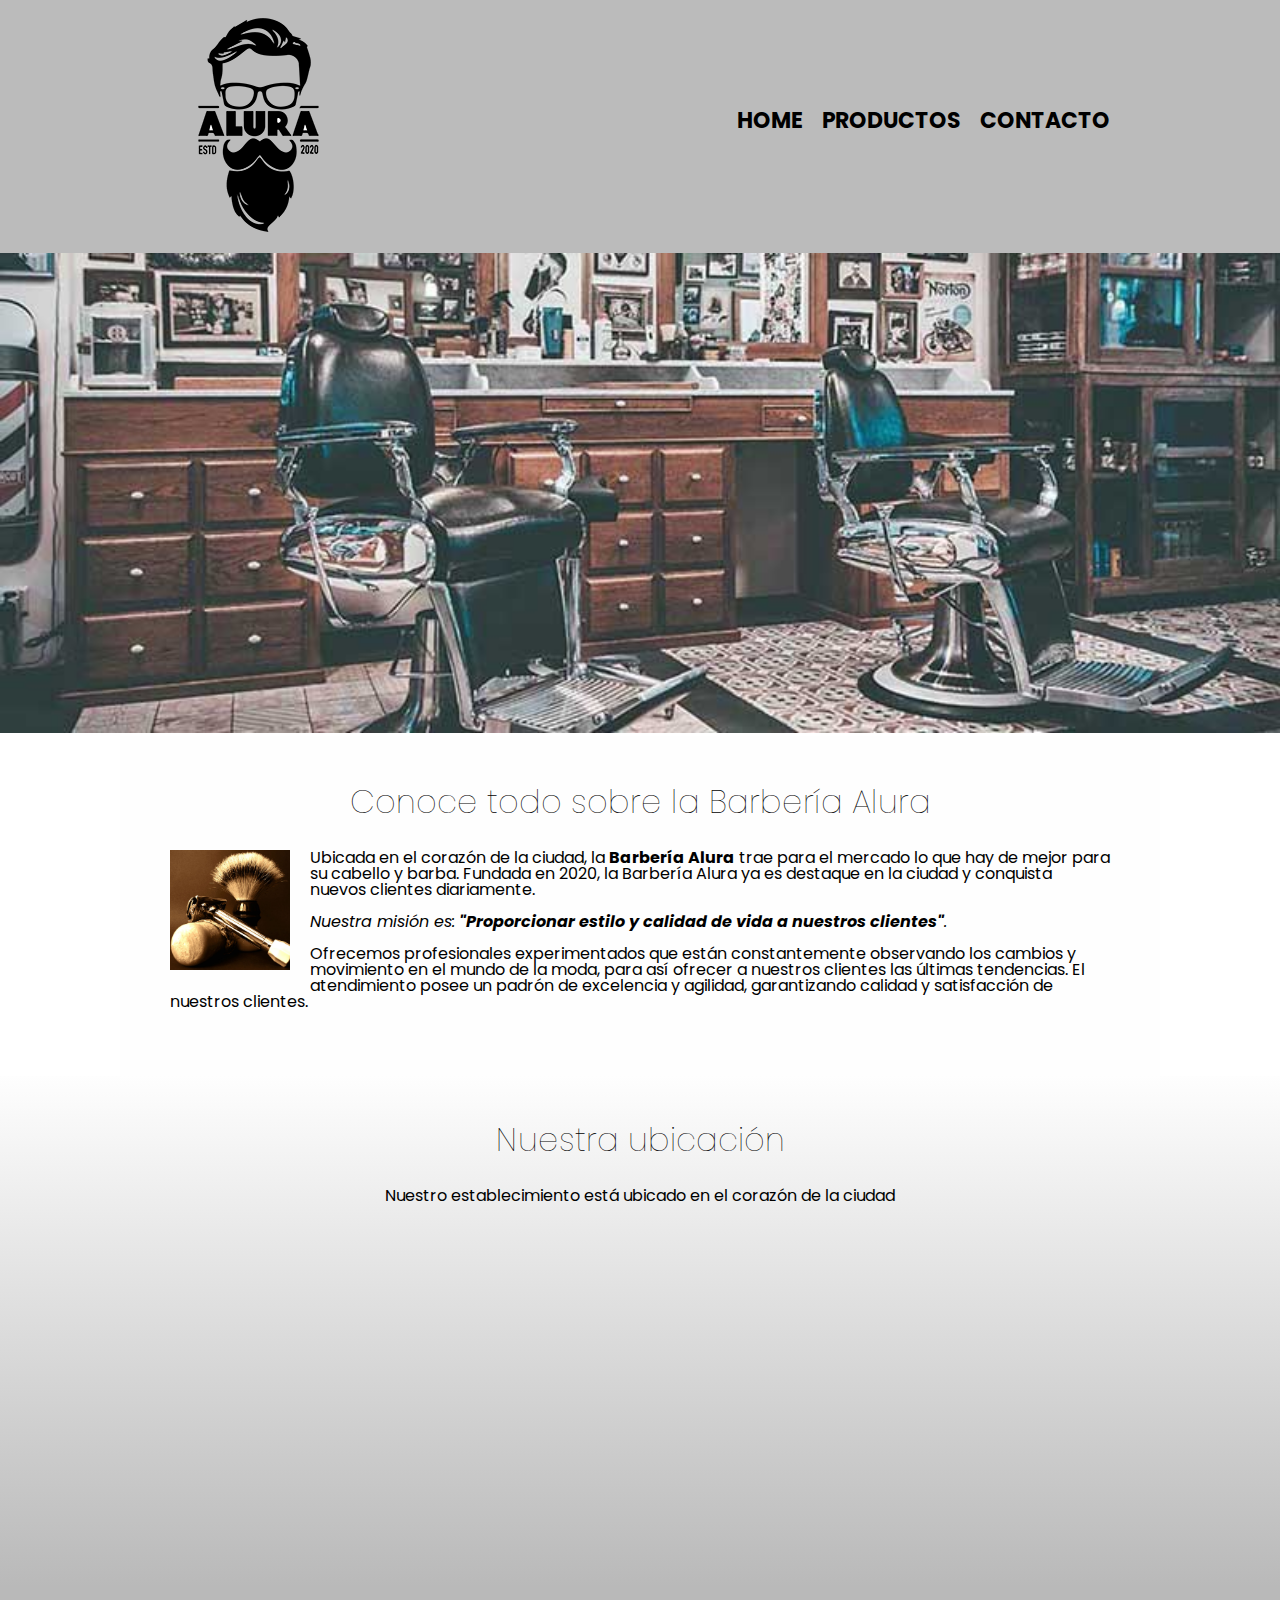
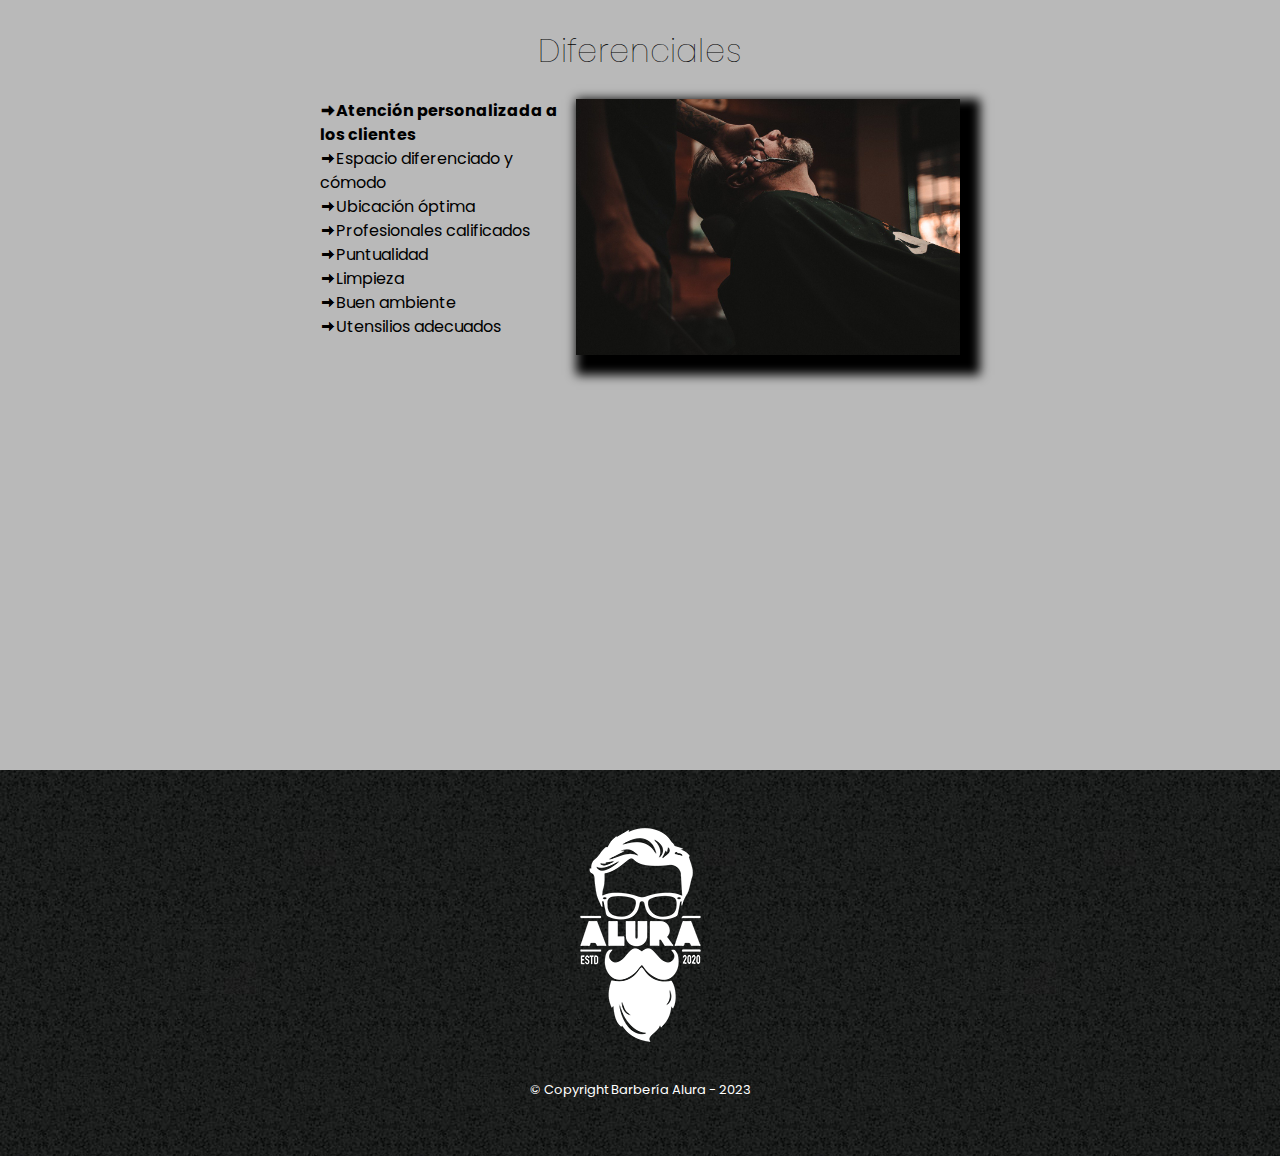
==== commit 2bd8f5a0: "Modificando misión de autoestima a estilo" ====
--- a/index.html
+++ b/index.html
@@ -37,7 +37,7 @@
                     Ubicada en el corazón de la ciudad, la <strong>Barbería Alura</strong> trae para el mercado lo que hay de mejor para su cabello y barba. Fundada en 2020, la Barbería Alura ya es destaque en la ciudad y conquista nuevos clientes diariamente.
                 </p> 
                 <p id="mision"> <em>
-                    Nuestra misión es:<strong> "Proporcionar autoestima y calidad de vida a nuestros clientes"</strong>.
+                    Nuestra misión es:<strong> "Proporcionar estilo y calidad de vida a nuestros clientes"</strong>.
                 </em> </p>
                 <p>
                     Ofrecemos profesionales experimentados que están constantemente observando los cambios y movimiento en el mundo de la moda, para así ofrecer a nuestros clientes las últimas tendencias. El atendimiento posee un padrón de excelencia y agilidad, garantizando calidad y satisfacción de nuestros clientes. 
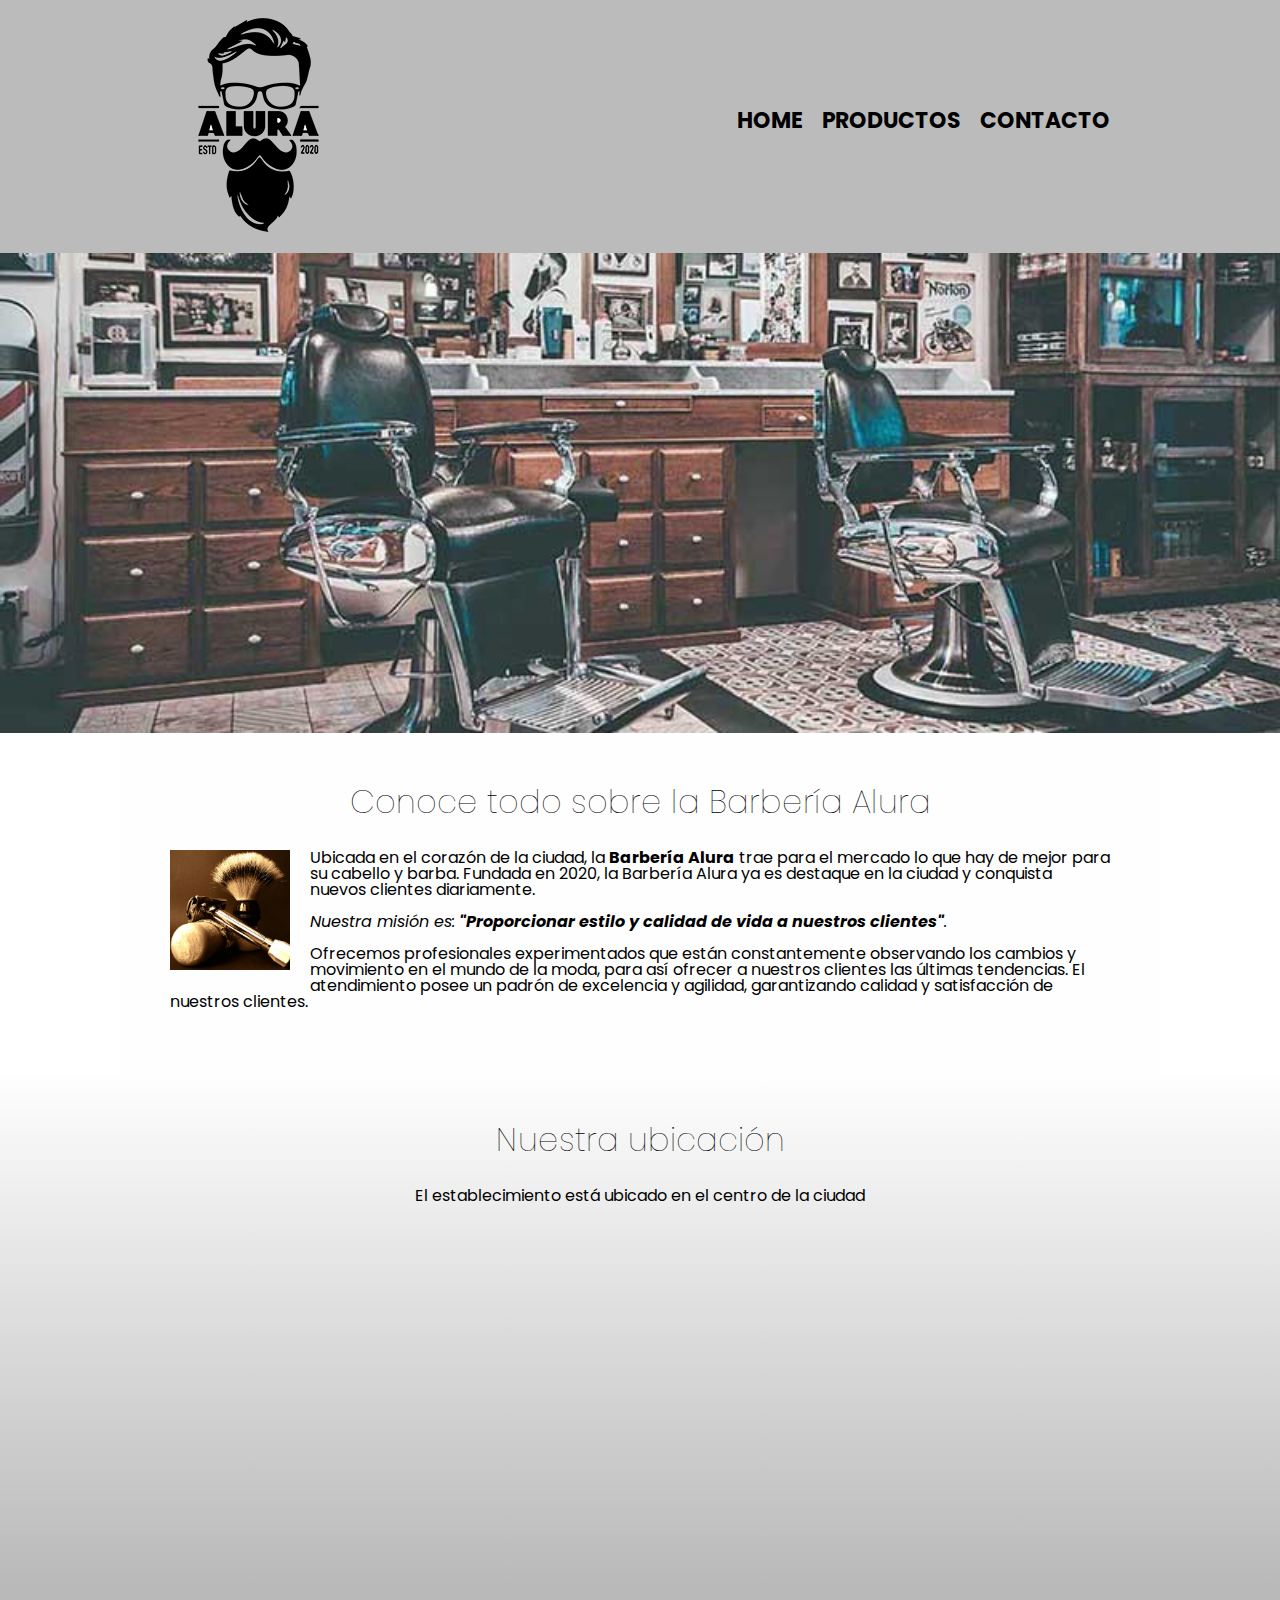
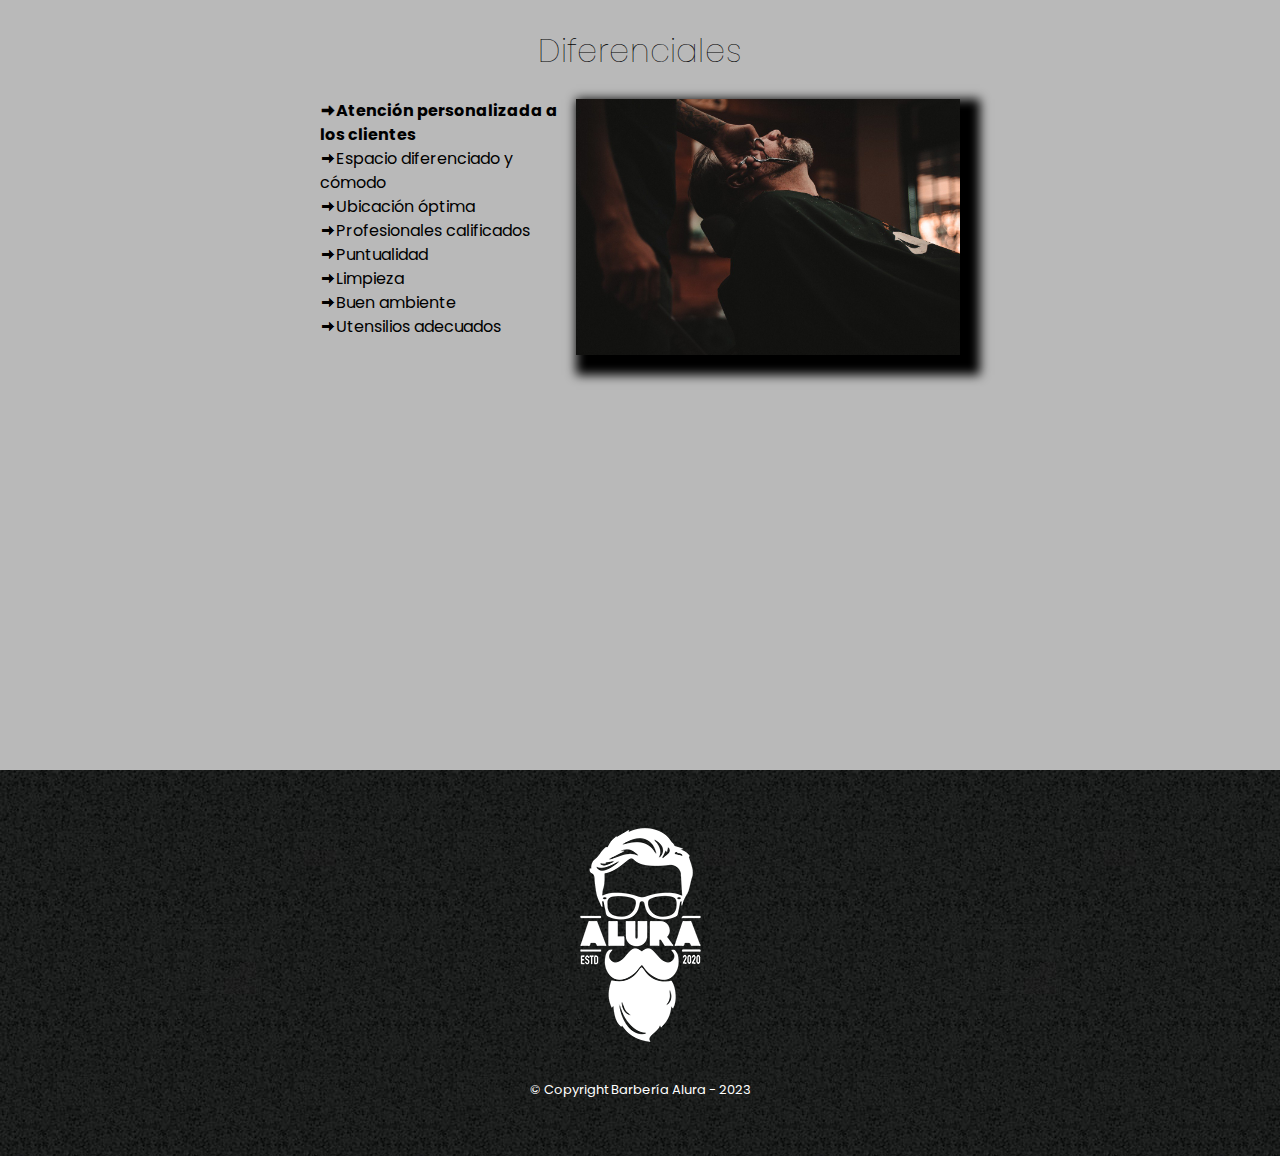
==== commit 08506c5f: "Modificando descripción de ubicación" ====
--- a/index.html
+++ b/index.html
@@ -46,7 +46,7 @@
 
             <section class="mapa">
                 <h3 class="titulo-principal">Nuestra ubicación</h3>
-                <p>Nuestro establecimiento está ubicado en el corazón de la ciudad</p>
+                <p>El establecimiento está ubicado en el centro de la ciudad</p>
                 <div class="mapa-contenido">
                     <iframe src="https://www.google.com/maps/embed?pb=!1m18!1m12!1m3!1d1227.2626447604746!2d-46.63276480701042!3d-23.58815944646242!2m3!1f0!2f0!3f0!3m2!1i1024!2i768!4f13.1!3m3!1m2!1s0x94ce5a2b2ed7f3a1%3A0xab35da2f5ca62674!2sCaelum%20-%20Education%20and%20Innovation!5e0!3m2!1ses!2smx!4v1685041095160!5m2!1ses!2smx" width="100%" height="300" style="border:0;" allowfullscreen="" loading="lazy" referrerpolicy="no-referrer-when-downgrade"></iframe>
                 </div>
